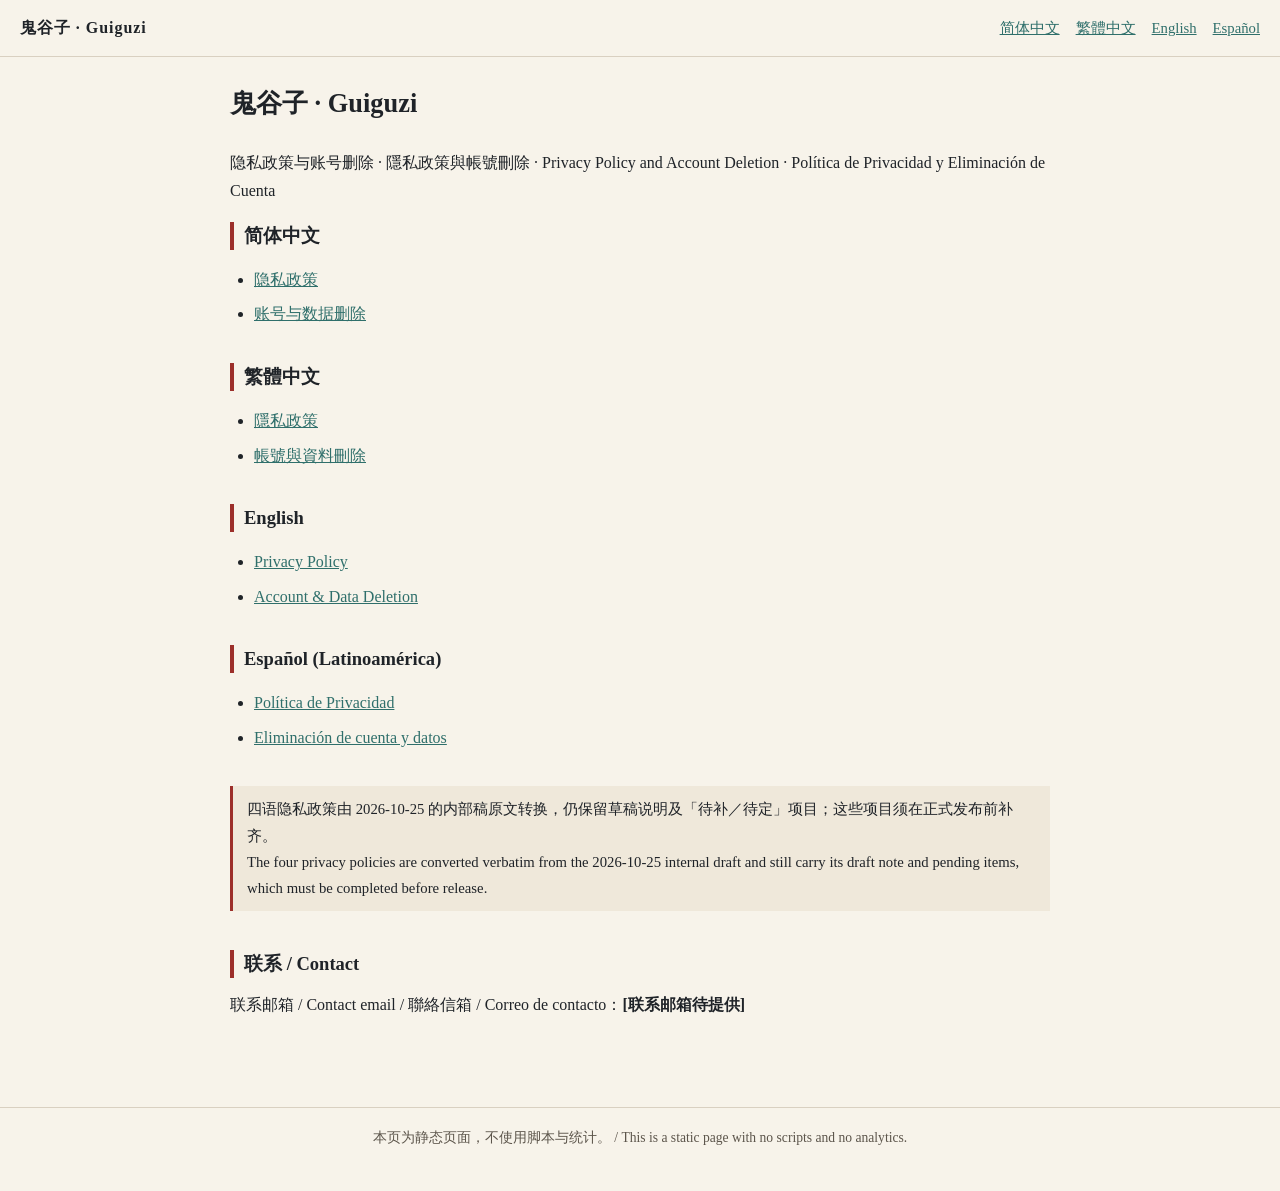
==== index.html @ 0e6ba742 "公开四语隐私政策与账号数据删除页 静态页面，无脚本无统计；联系邮箱为占位。" ====
<!doctype html>
<html lang="zh-Hans">
  <head>
    <meta charset="utf-8" />
    <meta name="viewport" content="width=device-width, initial-scale=1" />
    <title>鬼谷子 · Guiguzi — 隐私政策与账号删除</title>
    <link rel="stylesheet" href="style.css" />
  </head>
  <body>
    <header class="site-header">
      <a class="brand" href="index.html">鬼谷子 · Guiguzi</a>
      <nav class="site-nav">
        <a href="#zh-Hans">简体中文</a>
        <a href="#zh-Hant">繁體中文</a>
        <a href="#en">English</a>
        <a href="#es-419">Español</a>
      </nav>
    </header>
    <main>
      <h1>鬼谷子 · Guiguzi</h1>
      <p>
        隐私政策与账号删除 · 隱私政策與帳號刪除 · Privacy Policy and Account
        Deletion · Política de Privacidad y Eliminación de Cuenta
      </p>

      <section class="lang-block" id="zh-Hans" lang="zh-Hans">
        <h2>简体中文</h2>
        <ul>
          <li><a href="privacy/zh-Hans.html">隐私政策</a></li>
          <li><a href="delete-account/zh-Hans.html">账号与数据删除</a></li>
        </ul>
      </section>

      <section class="lang-block" id="zh-Hant" lang="zh-Hant">
        <h2>繁體中文</h2>
        <ul>
          <li><a href="privacy/zh-Hant.html">隱私政策</a></li>
          <li><a href="delete-account/zh-Hant.html">帳號與資料刪除</a></li>
        </ul>
      </section>

      <section class="lang-block" id="en" lang="en">
        <h2>English</h2>
        <ul>
          <li><a href="privacy/en.html">Privacy Policy</a></li>
          <li>
            <a href="delete-account/en.html">Account &amp; Data Deletion</a>
          </li>
        </ul>
      </section>

      <section class="lang-block" id="es-419" lang="es-419">
        <h2>Español (Latinoamérica)</h2>
        <ul>
          <li><a href="privacy/es-419.html">Política de Privacidad</a></li>
          <li>
            <a href="delete-account/es-419.html"
              >Eliminación de cuenta y datos</a
            >
          </li>
        </ul>
      </section>

      <p class="notice">
        四语隐私政策由 2026-10-25
        的内部稿原文转换，仍保留草稿说明及「待补／待定」项目；这些项目须在正式发布前补齐。<br />
        The four privacy policies are converted verbatim from the 2026-10-25
        internal draft and still carry its draft note and pending items, which
        must be completed before release.
      </p>

      <h2>联系 / Contact</h2>
      <p>
        联系邮箱 / Contact email / 聯絡信箱 / Correo de contacto：<strong
          >[联系邮箱待提供]</strong
        >
      </p>
    </main>
    <footer class="site-footer">
      本页为静态页面，不使用脚本与统计。 / This is a static page with no scripts
      and no analytics.
    </footer>
  </body>
</html>
---- style.css ----
:root {
  --ink: #1f2328;
  --paper: #f7f3ea;
  --qing: #2f6f6b;
  --zhu: #9c2f2a;
  --line: #d9d0c1;
  --panel: #efe8da;
}

* {
  box-sizing: border-box;
}

html {
  -webkit-text-size-adjust: 100%;
}

body {
  margin: 0;
  background: var(--paper);
  color: var(--ink);
  font-family:
    "Songti SC", "Noto Serif SC", "Source Han Serif SC", Georgia,
    "Times New Roman", serif;
  font-size: 16px;
  line-height: 1.78;
}

a {
  color: var(--qing);
}

a:hover {
  color: var(--zhu);
}

.site-header {
  display: flex;
  flex-wrap: wrap;
  gap: 8px 20px;
  align-items: baseline;
  justify-content: space-between;
  padding: 14px 20px;
  border-bottom: 1px solid var(--line);
  background: var(--paper);
}

.brand {
  font-weight: 700;
  letter-spacing: 0.06em;
  text-decoration: none;
  color: var(--ink);
}

.site-nav {
  display: flex;
  flex-wrap: wrap;
  gap: 6px 16px;
  font-size: 0.92rem;
}

main {
  max-width: 860px;
  margin: 0 auto;
  padding: 28px 20px 72px;
}

.langs {
  margin: 0 0 24px;
  font-size: 0.88rem;
  color: #5c554b;
}

.langs a {
  margin-right: 10px;
  white-space: nowrap;
}

.langs a[aria-current="page"] {
  color: var(--zhu);
  font-weight: 700;
  text-decoration: none;
}

h1 {
  font-size: 1.65rem;
  line-height: 1.4;
  margin: 0 0 1em;
}

h2 {
  font-size: 1.16rem;
  line-height: 1.5;
  margin: 2.1em 0 0.7em;
  padding-left: 10px;
  border-left: 4px solid var(--zhu);
}

h3 {
  font-size: 1.02rem;
  margin: 1.7em 0 0.5em;
}

p {
  margin: 0 0 1em;
}

ul,
ol {
  padding-left: 1.5em;
}

li {
  margin-bottom: 0.4em;
}

blockquote {
  margin: 0 0 1.2em;
  padding: 10px 14px;
  background: var(--panel);
  border-left: 3px solid var(--zhu);
  color: #4b443a;
}

blockquote p {
  margin: 0;
}

table {
  border-collapse: collapse;
  width: 100%;
  margin: 0 0 1.4em;
  display: block;
  overflow-x: auto;
  font-size: 0.92rem;
}

th,
td {
  border: 1px solid var(--line);
  padding: 8px 10px;
  vertical-align: top;
  text-align: left;
}

th {
  background: var(--panel);
  white-space: nowrap;
}

hr {
  border: 0;
  border-top: 1px solid var(--line);
  margin: 2em 0;
}

code {
  font-family: ui-monospace, SFMono-Regular, Menlo, monospace;
  font-size: 0.9em;
}

.site-footer {
  border-top: 1px solid var(--line);
  padding: 18px 20px 40px;
  text-align: center;
  font-size: 0.85rem;
  color: #5c554b;
}

.card-grid {
  display: grid;
  grid-template-columns: 1fr;
  gap: 14px;
  margin: 18px 0 26px;
}

@media (min-width: 640px) {
  .card-grid {
    grid-template-columns: 1fr 1fr;
  }
}

.card {
  border: 1px solid var(--line);
  background: #fbf8f1;
  padding: 14px 16px;
}

.card h3 {
  margin: 0 0 6px;
}

.card ul {
  margin: 0;
  padding-left: 1.2em;
}

.notice {
  border-left: 3px solid var(--zhu);
  background: var(--panel);
  padding: 10px 14px;
  font-size: 0.92rem;
}

.lang-block {
  margin-bottom: 34px;
}

.lang-block h2 {
  margin-top: 0;
}
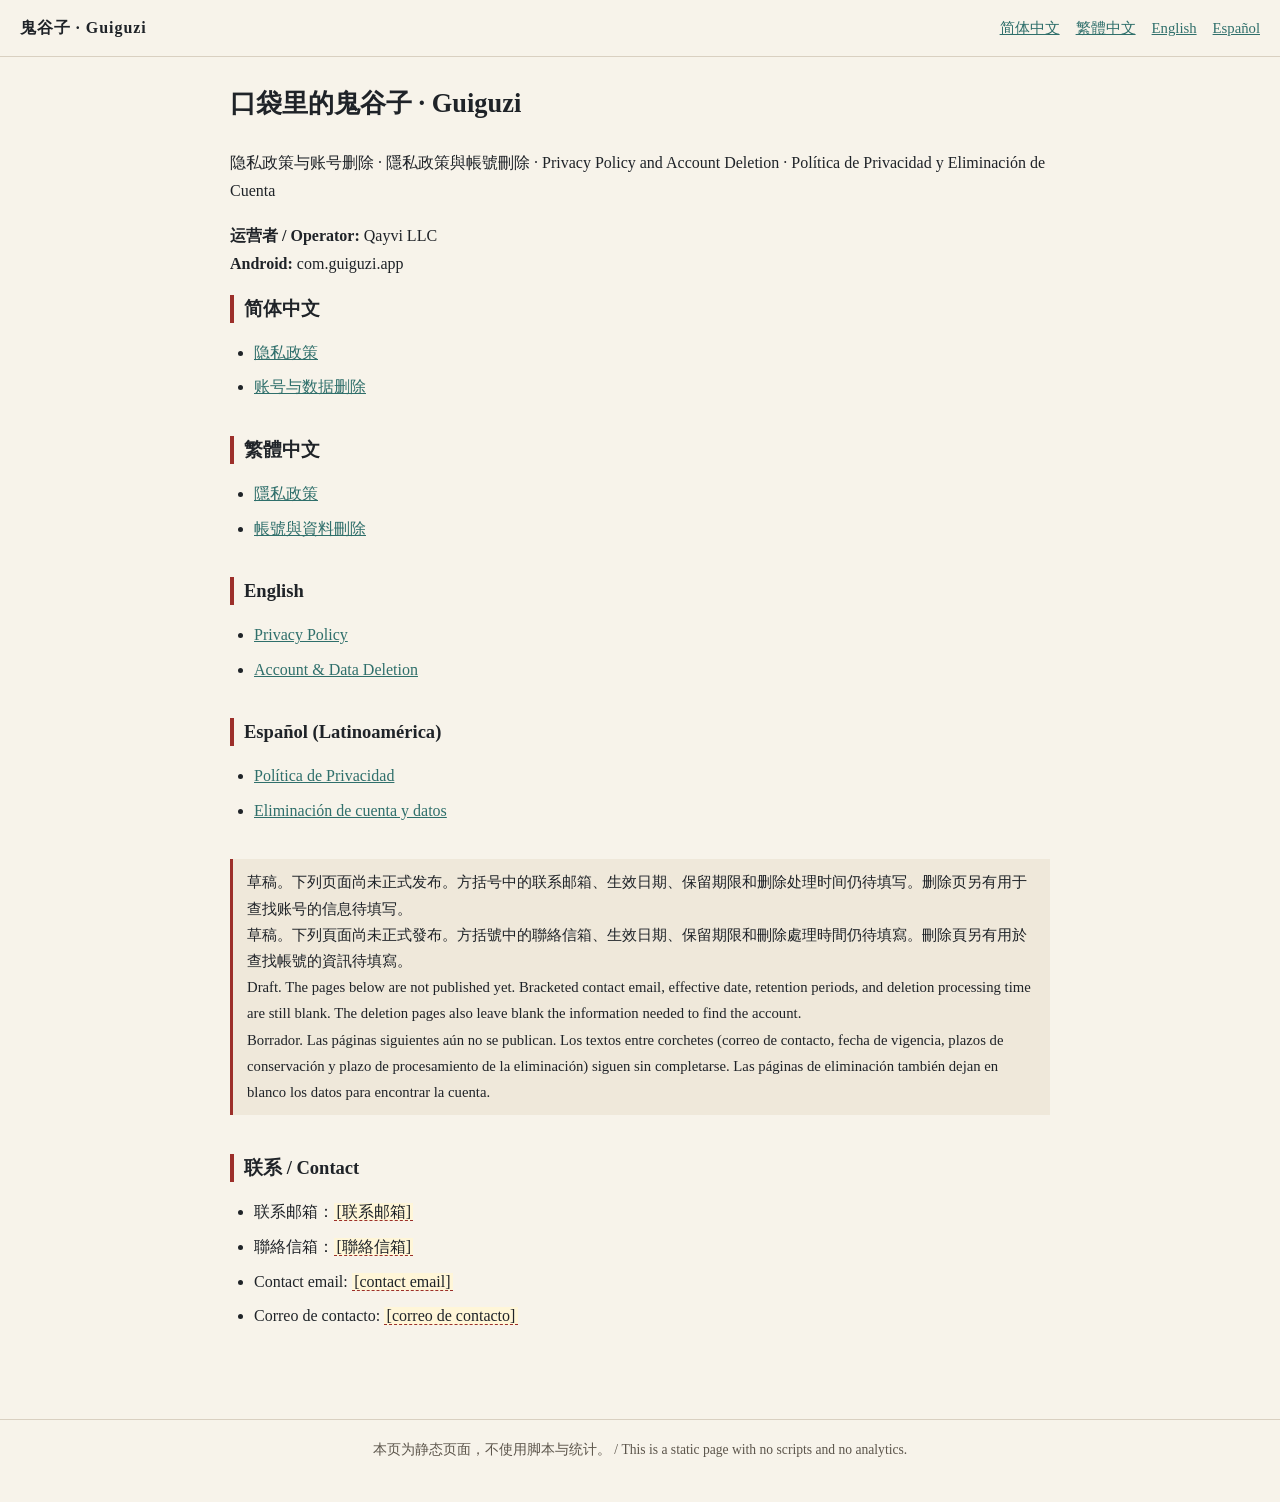
==== commit bec168c2: "Prepare privacy and deletion pages for release review Name Qayvi LLC as the operator in all four lan" ====
--- a/index.html
+++ b/index.html
@@ -3,7 +3,7 @@
   <head>
     <meta charset="utf-8" />
     <meta name="viewport" content="width=device-width, initial-scale=1" />
-    <title>鬼谷子 · Guiguzi — 隐私政策与账号删除</title>
+    <title>口袋里的鬼谷子 · Guiguzi — 隐私政策与账号删除</title>
     <link rel="stylesheet" href="style.css" />
   </head>
   <body>
@@ -17,10 +17,14 @@
       </nav>
     </header>
     <main>
-      <h1>鬼谷子 · Guiguzi</h1>
+      <h1>口袋里的鬼谷子 · Guiguzi</h1>
       <p>
         隐私政策与账号删除 · 隱私政策與帳號刪除 · Privacy Policy and Account
         Deletion · Política de Privacidad y Eliminación de Cuenta
+      </p>
+      <p>
+        <strong>运营者 / Operator:</strong> Qayvi LLC<br />
+        <strong>Android:</strong> com.guiguzi.app
       </p>
 
       <section class="lang-block" id="zh-Hans" lang="zh-Hans">
@@ -62,19 +66,35 @@
       </section>
 
       <p class="notice">
-        四语隐私政策由 2026-10-25
-        的内部稿原文转换，仍保留草稿说明及「待补／待定」项目；这些项目须在正式发布前补齐。<br />
-        The four privacy policies are converted verbatim from the 2026-10-25
-        internal draft and still carry its draft note and pending items, which
-        must be completed before release.
+        草稿。下列页面尚未正式发布。方括号中的联系邮箱、生效日期、保留期限和删除处理时间仍待填写。删除页另有用于查找账号的信息待填写。<br />
+        草稿。下列頁面尚未正式發布。方括號中的聯絡信箱、生效日期、保留期限和刪除處理時間仍待填寫。刪除頁另有用於查找帳號的資訊待填寫。<br />
+        Draft. The pages below are not published yet. Bracketed contact email,
+        effective date, retention periods, and deletion processing time are
+        still blank. The deletion pages also leave blank the information needed
+        to find the account.<br />
+        Borrador. Las páginas siguientes aún no se publican. Los textos entre
+        corchetes (correo de contacto, fecha de vigencia, plazos de conservación
+        y plazo de procesamiento de la eliminación) siguen sin completarse. Las
+        páginas de eliminación también dejan en blanco los datos para encontrar
+        la cuenta.
       </p>
 
       <h2>联系 / Contact</h2>
-      <p>
-        联系邮箱 / Contact email / 聯絡信箱 / Correo de contacto：<strong
-          >[联系邮箱待提供]</strong
-        >
-      </p>
+      <ul>
+        <li lang="zh-Hans">
+          联系邮箱：<span class="placeholder">[联系邮箱]</span>
+        </li>
+        <li lang="zh-Hant">
+          聯絡信箱：<span class="placeholder">[聯絡信箱]</span>
+        </li>
+        <li lang="en">
+          Contact email: <span class="placeholder">[contact email]</span>
+        </li>
+        <li lang="es-419">
+          Correo de contacto:
+          <span class="placeholder">[correo de contacto]</span>
+        </li>
+      </ul>
     </main>
     <footer class="site-footer">
       本页为静态页面，不使用脚本与统计。 / This is a static page with no scripts
--- a/style.css
+++ b/style.css
@@ -202,6 +202,12 @@
   font-size: 0.92rem;
 }
 
+.placeholder {
+  background: #fff6d8;
+  padding: 0 0.15em;
+  border-bottom: 1px dashed var(--zhu);
+}
+
 .lang-block {
   margin-bottom: 34px;
 }
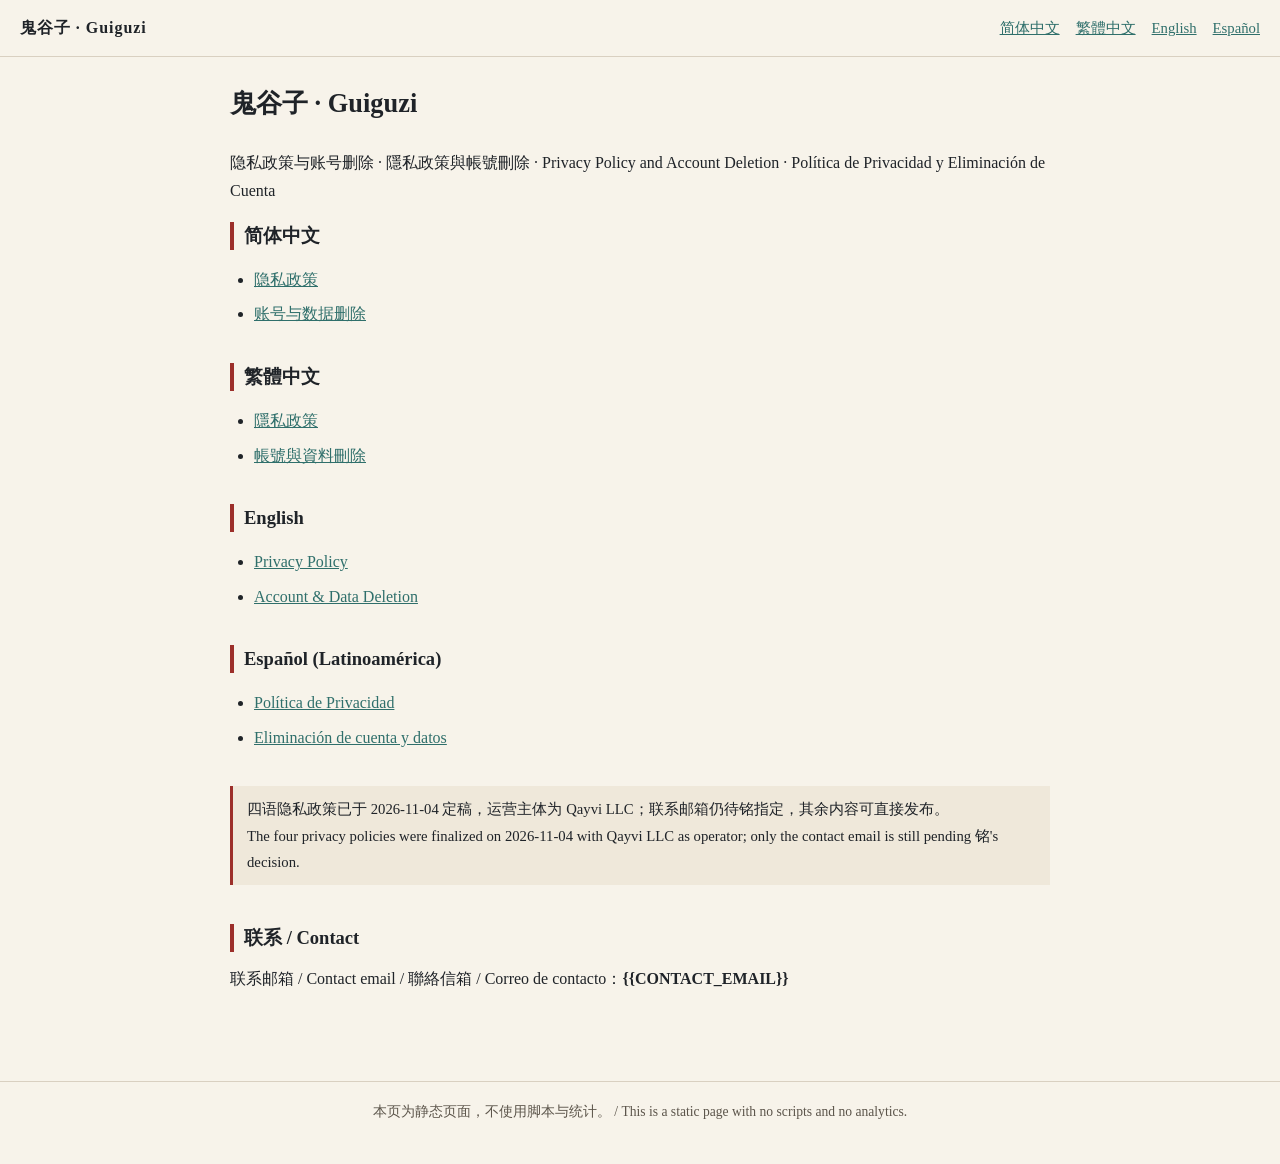
==== commit 0fe82e95: "privacy + deletion pages: finalize four languages for release - Effective date 2026-11-04, operator " ====
--- a/index.html
+++ b/index.html
@@ -3,7 +3,7 @@
   <head>
     <meta charset="utf-8" />
     <meta name="viewport" content="width=device-width, initial-scale=1" />
-    <title>口袋里的鬼谷子 · Guiguzi — 隐私政策与账号删除</title>
+    <title>鬼谷子 · Guiguzi — 隐私政策与账号删除</title>
     <link rel="stylesheet" href="style.css" />
   </head>
   <body>
@@ -17,14 +17,10 @@
       </nav>
     </header>
     <main>
-      <h1>口袋里的鬼谷子 · Guiguzi</h1>
+      <h1>鬼谷子 · Guiguzi</h1>
       <p>
         隐私政策与账号删除 · 隱私政策與帳號刪除 · Privacy Policy and Account
         Deletion · Política de Privacidad y Eliminación de Cuenta
-      </p>
-      <p>
-        <strong>运营者 / Operator:</strong> Qayvi LLC<br />
-        <strong>Android:</strong> com.guiguzi.app
       </p>
 
       <section class="lang-block" id="zh-Hans" lang="zh-Hans">
@@ -66,35 +62,14 @@
       </section>
 
       <p class="notice">
-        草稿。下列页面尚未正式发布。方括号中的联系邮箱、生效日期、保留期限和删除处理时间仍待填写。删除页另有用于查找账号的信息待填写。<br />
-        草稿。下列頁面尚未正式發布。方括號中的聯絡信箱、生效日期、保留期限和刪除處理時間仍待填寫。刪除頁另有用於查找帳號的資訊待填寫。<br />
-        Draft. The pages below are not published yet. Bracketed contact email,
-        effective date, retention periods, and deletion processing time are
-        still blank. The deletion pages also leave blank the information needed
-        to find the account.<br />
-        Borrador. Las páginas siguientes aún no se publican. Los textos entre
-        corchetes (correo de contacto, fecha de vigencia, plazos de conservación
-        y plazo de procesamiento de la eliminación) siguen sin completarse. Las
-        páginas de eliminación también dejan en blanco los datos para encontrar
-        la cuenta.
+        四语隐私政策已于 2026-11-04 定稿，运营主体为 Qayvi LLC；联系邮箱仍待铭指定，其余内容可直接发布。<br />
+        The four privacy policies were finalized on 2026-11-04 with Qayvi LLC as operator; only the contact email is still pending 铭's decision.
       </p>
 
       <h2>联系 / Contact</h2>
-      <ul>
-        <li lang="zh-Hans">
-          联系邮箱：<span class="placeholder">[联系邮箱]</span>
-        </li>
-        <li lang="zh-Hant">
-          聯絡信箱：<span class="placeholder">[聯絡信箱]</span>
-        </li>
-        <li lang="en">
-          Contact email: <span class="placeholder">[contact email]</span>
-        </li>
-        <li lang="es-419">
-          Correo de contacto:
-          <span class="placeholder">[correo de contacto]</span>
-        </li>
-      </ul>
+      <p>
+        联系邮箱 / Contact email / 聯絡信箱 / Correo de contacto：<strong>{{CONTACT_EMAIL}}</strong>
+      </p>
     </main>
     <footer class="site-footer">
       本页为静态页面，不使用脚本与统计。 / This is a static page with no scripts
